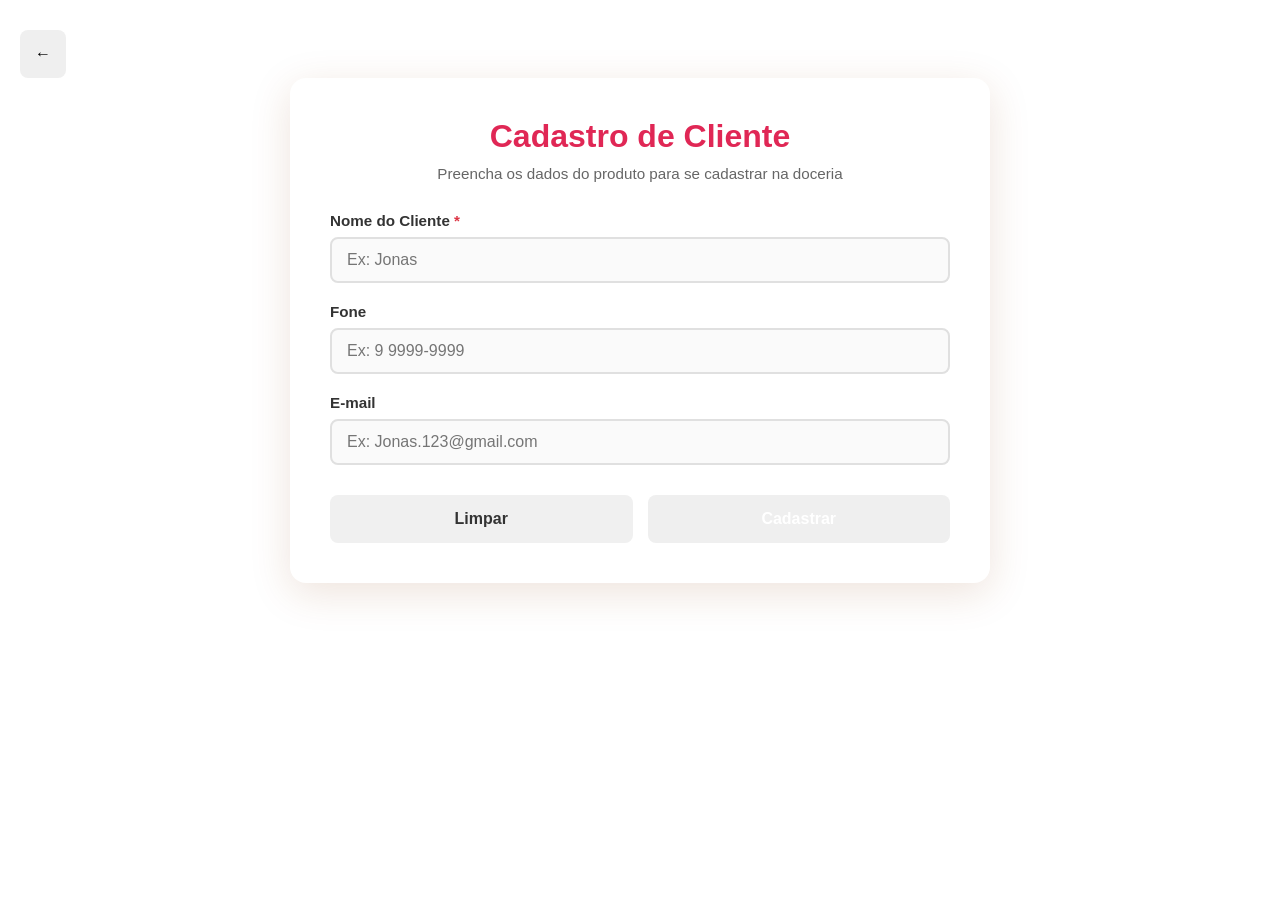
==== TRABALHOAPS/páginas/clientes/cadastrarcliente.html @ 4a41e5f8 "Projeto" ====
<!DOCTYPE html>
<html lang="pt-BR">
<head>
    <meta charset="UTF-8">
    <meta name="viewport" content="width=device-width, initial-scale=1.0">
    <title> Cadastro de Cliente - Doceria</title>
    <link rel="stylesheet" href="../../styles/cadastro.css">
</head>
<body>
    <a href="../../index.html"><button class="btn-voltar"> ← </button></a>
    <div class="container">
        <h1> Cadastro de Cliente</h1>
        <p class="subtitle">Preencha os dados do produto para se cadastrar na doceria</p>

        <!-- Área de mensagens -->
        <div id="mensagem" class="mensagem"></div>

        <!-- Formulário -->
        <form id="formProduto">
            
            <!-- NOME -->
            <div class="form-group">
                <label for="nome">
                    Nome do Cliente <span class="required">*</span>
                </label>
                <input 
                    type="text" 
                    id="nome" 
                    name="nome"
                    placeholder="Ex: Jonas"
                    required
                    maxlength="200"
                />
            </div>


            <!-- NUMERO -->
            <div class="form-group">
                <label for="numero">Fone</label>
                <input 
                    type="text" 
                    id="numero" 
                    name="numero"
                    placeholder="Ex: 9 9999-9999"
                    required
                    maxlength="200"
                />
            </div>

            <!-- E-MAIL -->
            <div class="form-group">
                <label for="e-mail">E-mail</label>
                <input 
                    type="text" 
                    id="e-mail" 
                    name="e-mail"
                    placeholder="Ex: Jonas.123@gmail.com"
                    required
                    maxlength="200"
                />
            </div>

            <!-- BOTÕES -->
            <div class="btn-group">
                <button type="button" class="btn-secondary" onclick="limparFormulario()">
                     Limpar
                </button>
                <button type="submit" class="btn-primary" id="btnEnviar">
                     Cadastrar 
                </button>
            </div>
        </form>
    </div>

    <script>
        // ========================================
        // CONFIGURAÇÃO
        // ========================================
        const API_URL = 'http://10.124.75.2:8080/api/v1';

        // ========================================
        // MOSTRAR MENSAGEM
        // ========================================
        function mostrarMensagem(texto, tipo = 'sucesso') {
            mensagem.textContent = texto;
            mensagem.className = `mensagem ${tipo}`;

            // Esconde automaticamente após 5 segundos (exceto erro)
            if (tipo !== 'erro') {
                setTimeout(() => {
                    mensagem.className = 'mensagem';
                }, 5000);
            }
        }
        // ========================================
        // INICIALIZAÇÃO
        // ========================================
        document.addEventListener('DOMContentLoaded', () => {
            console.log(' Cadastro de Cliente iniciado');
            carregarCategorias();
        });
    </script>
</body>
</html>
---- TRABALHOAPS/styles/cadastro.css ----
* {
            margin: 0;
            padding: 0;
            box-sizing: border-box;
        }

        body {
            font-family: 'Segoe UI', Tahoma, sans-serif;
            background: linear-gradient(135deg, #fdf5f9);
            min-height: 100vh;
            padding: 30px 20px;
        }

        .container {
            max-width: 700px;
            margin: 0 auto;
            background: white;
            border-radius: 16px;
            padding: 40px;
            box-shadow: 0 10px 40px rgba(139, 69, 19, 0.15);
        }

        h1 {
            color: #e02755;
            text-align: center;
            margin-bottom: 10px;
            font-size: 2rem;
        }

        .subtitle {
            text-align: center;
            color: #666;
            margin-bottom: 30px;
            font-size: 0.95rem;
        }

        /* ========================================
           FORMULÁRIO
           ======================================== */
        .form-group {
            margin-bottom: 20px;
        }

        label {
            display: block;
            color: #333;
            font-weight: 600;
            margin-bottom: 8px;
            font-size: 0.95rem;
        }

        label .required {
            color: #dc3545;
        }

        input,
        textarea,
        select {
            width: 100%;
            padding: 12px 15px;
            border: 2px solid #e0e0e0;
            border-radius: 8px;
            font-size: 1rem;
            font-family: inherit;
            transition: all 0.3s;
            background: #fafafa;
        }

        input:focus,
        textarea:focus,
        select:focus {
            outline: none;
            border-color: #8B4513;
            background: white;
            box-shadow: 0 0 0 3px rgba(139, 69, 19, 0.1);
        }

        textarea {
            resize: vertical;
            min-height: 50px;
        }

        /* Linha dupla para inputs menores */
        .form-row {
            display: grid;
            grid-template-columns: 1fr 1fr;
            gap: 15px;
        }

        /* Checkboxes */
        .checkbox-group {
            display: flex;
            gap: 25px;
            padding: 10px 0;
        }

        .checkbox-item {
            display: flex;
            align-items: center;
            gap: 8px;
            cursor: pointer;
        }

        .checkbox-item input[type="checkbox"] {
            width: auto;
            cursor: pointer;
            transform: scale(1.3);
        }

        .checkbox-item span {
            color: #333;
            font-weight: 500;
        }

        /* ========================================
           BOTÕES
           ======================================== */
        .btn-group {
            display: flex;
            gap: 15px;
            margin-top: 30px;
        }

        button {
            flex: 1;
            padding: 15px;
            border: none;
            border-radius: 8px;
            font-size: 1rem;
            font-weight: bold;
            cursor: pointer;
            transition: all 0.3s;
        }

        .btn-primary {
            background: linear-gradient(135deg, #ff7b91);
            color: white;
        }

        .btn-primary:hover:not(:disabled) {
            transform: translateY(-2px);
            box-shadow: 0 6px 20px rgba(139, 69, 19, 0.3);
        }

        .btn-primary:disabled {
            opacity: 0.6;
            cursor: not-allowed;
        }

        .btn-secondary {
            background: #f0f0f0;
            color: #333;
        }

        .btn-secondary:hover {
            background: #e0e0e0;
        }

        /* ========================================
           MENSAGENS
           ======================================== */
        .mensagem {
            padding: 15px 20px;
            border-radius: 8px;
            margin-bottom: 20px;
            display: none;
            font-weight: 500;
            animation: slideDown 0.3s ease;
        }

        @keyframes slideDown {
            from {
                opacity: 0;
                transform: translateY(-10px);
            }
            to {
                opacity: 1;
                transform: translateY(0);
            }
        }

        .mensagem.sucesso {
            background: #d4edda;
            color: #155724;
            border-left: 4px solid #28a745;
            display: block;
        }

        .mensagem.erro {
            background: #f8d7da;
            color: #721c24;
            border-left: 4px solid #dc3545;
            display: block;
        }

        .mensagem.info {
            background: #d1ecf1;
            color: #0c5460;
            border-left: 4px solid #17a2b8;
            display: block;
        }

        /* ========================================
           LOADING
           ======================================== */
        .spinner {
            display: inline-block;
            width: 16px;
            height: 16px;
            border: 3px solid rgba(255, 255, 255, 0.3);
            border-top-color: white;
            border-radius: 50%;
            animation: spin 0.8s linear infinite;
            margin-right: 8px;
            vertical-align: middle;
        }

        @keyframes spin {
            to { transform: rotate(360deg); }
        }

        /* ========================================
           RESPONSIVO
           ======================================== */
        @media (max-width: 600px) {
            .container {
                padding: 25px 20px;
            }

            h1 {
                font-size: 1.5rem;
            }

            .form-row {
                grid-template-columns: 1fr;
            }

            .btn-group {
                flex-direction: column;
            }
        }
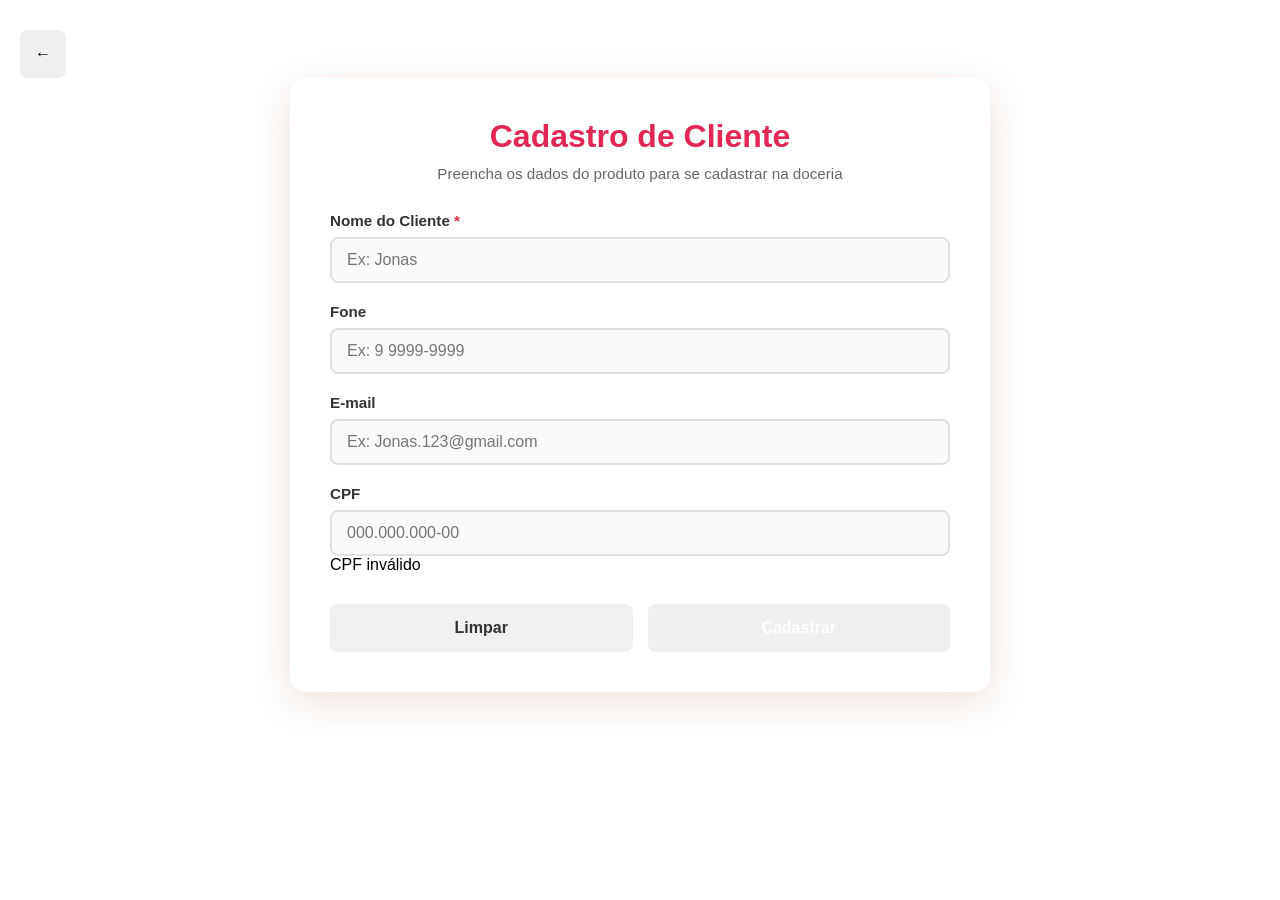
==== commit 7b667b10: "cpf" ====
--- a/TRABALHOAPS/páginas/clientes/cadastrarcliente.html
+++ b/TRABALHOAPS/páginas/clientes/cadastrarcliente.html
@@ -60,6 +60,22 @@
                 />
             </div>
 
+
+            <div class="form-group">
+            <label for="cpf">CPF</label>
+            <input
+                type="text"
+                id="cpf"
+                name="cpf"
+                placeholder="000.000.000-00"
+                maxlength="14"
+                inputmode="numeric"
+                autocomplete="off"
+                required
+            >
+            <span class="error-message" id="cpfError">CPF inválido</span>
+            </div>
+
             <!-- BOTÕES -->
             <div class="btn-group">
                 <button type="button" class="btn-secondary" onclick="limparFormulario()">
@@ -73,6 +89,110 @@
     </div>
 
     <script>
+    const cpfInput = document.getElementById('cpf');
+    const cpfError = document.getElementById('cpfError');
+    const form = document.getElementById('clienteForm');
+
+    // Máscara 000.000.000-00
+    function aplicarMascaraCPF(valor) {
+        return valor
+            .replace(/\D/g, '')
+            .replace(/(\d{3})(\d)/, '$1.$2')
+            .replace(/(\d{3})(\d)/, '$1.$2')
+            .replace(/(\d{3})(\d{1,2})$/, '$1-$2')
+            .slice(0, 14);
+    }
+
+    // Validação matemática do CPF
+    function validarCPF(cpf) {
+        cpf = cpf.replace(/\D/g, '');
+        if (cpf.length !== 11) return false;
+        if (/^(\d)\1{10}$/.test(cpf)) return false;
+
+        let soma = 0;
+        for (let i = 0; i < 9; i++) soma += parseInt(cpf[i]) * (10 - i);
+        let resto = (soma * 10) % 11;
+        if (resto === 10 || resto === 11) resto = 0;
+        if (resto !== parseInt(cpf[9])) return false;
+
+        soma = 0;
+        for (let i = 0; i < 10; i++) soma += parseInt(cpf[i]) * (11 - i);
+        resto = (soma * 10) % 11;
+        if (resto === 10 || resto === 11) resto = 0;
+        if (resto !== parseInt(cpf[10])) return false;
+
+        return true;
+    }
+
+    // Flag para garantir que a validação só dispare uma vez ao completar 11 dígitos
+    let cpfValidado = false;
+
+    cpfInput.addEventListener('input', (e) => {
+        // Aplica a máscara
+        e.target.value = aplicarMascaraCPF(e.target.value);
+
+        // Conta apenas os dígitos digitados
+        const digitos = e.target.value.replace(/\D/g, '');
+
+        // Enquanto não completar 11 dígitos, limpa estado e reseta flag
+        if (digitos.length < 11) {
+            e.target.classList.remove('valid', 'invalid');
+            cpfError.classList.remove('show');
+            cpfValidado = false;
+            return;
+        }
+
+        // Chegou a 11 dígitos → valida automaticamente (só uma vez por CPF completo)
+        if (digitos.length === 11 && !cpfValidado) {
+            cpfValidado = true;
+            if (validarCPF(digitos)) {
+                e.target.classList.remove('invalid');
+                e.target.classList.add('valid');
+                cpfError.classList.remove('show');
+            } else {
+                e.target.classList.remove('valid');
+                e.target.classList.add('invalid');
+                cpfError.classList.add('show');
+            }
+        }
+    });
+
+    // Máscara de telefone (opcional)
+    const telInput = document.getElementById('telefone');
+    telInput.addEventListener('input', (e) => {
+        let v = e.target.value.replace(/\D/g, '').slice(0, 11);
+        if (v.length > 10) v = v.replace(/(\d{2})(\d{5})(\d{4})/, '($1) $2-$3');
+        else if (v.length > 6) v = v.replace(/(\d{2})(\d{4})(\d{0,4})/, '($1) $2-$3');
+        else if (v.length > 2) v = v.replace(/(\d{2})(\d{0,5})/, '($1) $2');
+        else if (v.length > 0) v = v.replace(/(\d{0,2})/, '($1');
+        e.target.value = v;
+    });
+
+    form.addEventListener('submit', (e) => {
+        e.preventDefault();
+        // O envio não bloqueia por CPF — a validação já ocorreu na digitação.
+        // Mas se quiser garantir segurança extra no submit, descomente abaixo:
+        /*
+        if (!validarCPF(cpfInput.value)) {
+            cpfInput.classList.add('invalid');
+            cpfError.classList.add('show');
+            cpfInput.focus();
+            return;
+        }
+        */
+        console.log('Dados enviados:', {
+            nome: document.getElementById('nome').value,
+            email: document.getElementById('email').value,
+            telefone: document.getElementById('telefone').value,
+            cpf: cpfInput.value
+        });
+        alert('Cadastro finalizado!');
+        form.reset();
+        cpfInput.classList.remove('valid', 'invalid');
+        cpfValidado = false;
+    });
+
+
         // ========================================
         // CONFIGURAÇÃO
         // ========================================
